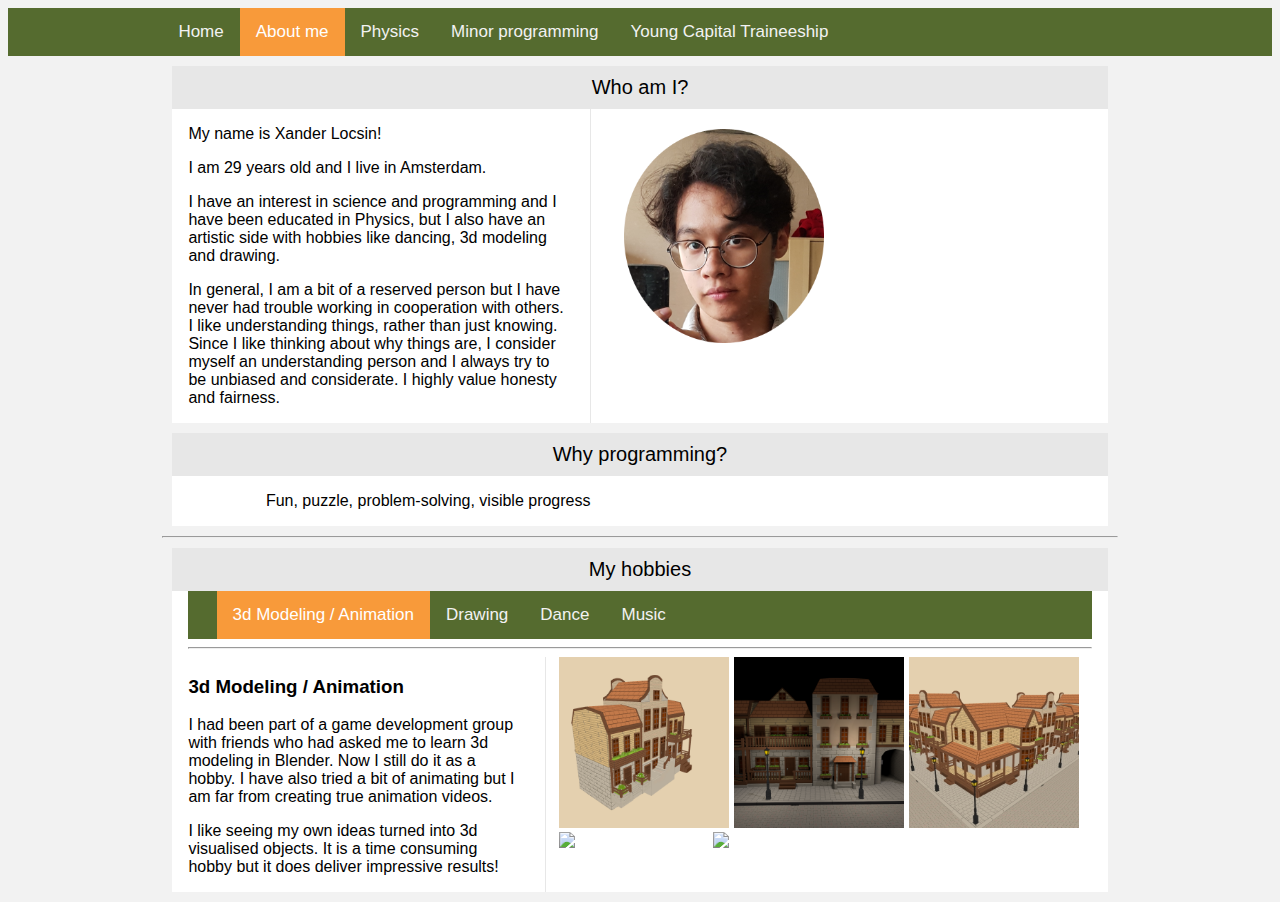
==== code/HTML/about.html @ ea5ac185 "more content in about page" ====
<!DOCTYPE html>
<html>
<head>
<meta name="viewport" content="width=device-width, initial-scale=1">
<link rel="stylesheet" href="../style/style.css">
</head>
<body onresize="aboutResize()">

<div class="topnav">
  <a href="index.html">Home</a>
  <a class="active" href="about.html">About me</a>
  <a href="physics.html">Physics</a>
  <a href="mProg.html">Minor programming</a>
  <a href="YCNt.html">Young Capital Traineeship</a>
</div>

<div class="innerBody">
  <div class="boxContainer">
    <div class="container">
      <div class="boxHeader"> Who am I? </div>
      <div class="boxContent">
        <div class="contentRow">
          <div class="contentLeft">
            <p>My name is Xander Locsin!</p>
            <p>I am <span id="ageStatement"></span> years old and I live in Amsterdam.</p>
            <p>
              I have an interest in science 
              and programming and I have been educated in Physics, but I also  
              have an artistic side with hobbies like dancing, 3d modeling and drawing.
            </p>
            <p>
              In general, I am a bit of a reserved person but I have never 
              had trouble working in cooperation with others. I like understanding things, 
              rather than just knowing. Since I like thinking about why things are, I consider 
              myself an understanding person and I always try to be unbiased and considerate. 
              I highly value honesty and fairness.
            </p>
          </div>
          <div class="contentRight"> 
            <img id="selfPicture2" src="../../doc/graphics/selfPicture2.png"/>
            <!-- <img id="selfPicture" src="../../doc/graphics/selfPicture.jpg"/> -->
          </div>
        </div>
      </div>
    </div>
    <div class="container">
      <div class="boxHeader"> Why programming? </div>
      <div class="boxContent introBox">
          <p>Fun, puzzle, problem-solving, visible progress</p>
      </div>
    </div>
  </div>

  <hr>

  <div class="boxContainer">
    <div class="container">
      <div class="boxHeader"> My hobbies </div>
      <div class="boxContent" id="hobbySection">
        <div id="aboutInnerNav">
          <div id="modelingButton" onclick="aboutInnerNav(this, document.getElementById('modeling'))">3d Modeling / Animation</div>
          <div id="drawingButton" onclick="aboutInnerNav(this, document.getElementById('drawing'))">Drawing</div>
          <div id="danceButton" onclick="aboutInnerNav(this, document.getElementById('dance'))">Dance</div>
          <div id="musicButton" onclick="aboutInnerNav(this, document.getElementById('music'))">Music</div>
        </div>

        <hr>

      <div class="contentRow aboutRow" id="modeling">
          <div class="contentLeft" >
            <h3>3d Modeling / Animation</h3>
            <p>
              I had been part of a game development group with friends who had asked me 
              to learn 3d modeling in Blender. Now I still do it as a hobby.
              I have also tried a bit of animating but I am far from creating true animation
              videos.
            </p>
            <p>
              I like seeing my own ideas turned into 3d visualised objects. It is a time 
              consuming hobby but it does deliver impressive results! 
            </p>
          </div>
          <div class="contentRight"> 
            <div>
              <img class="houseRender" src="../../doc/graphics/VHouseScenes_Render1.png"/>
              <img class="houseRender" src="../../doc/graphics/VTown_3n4_Nightrender.png"/>
              <img class="houseRender" src="../../doc/graphics/VTown_House_Land_Render.jpg"/>
            </div>
            <div>
              <img class="animationRender" src="../../doc/graphics/roachGif.gif"/>
              <img class="animationRender" src="../../doc/graphics/BOMKCV.gif"/>
            </div>
          </div>
        </div>

        <div class="contentRow aboutRow" id="drawing">
          <div class="contentLeft">
            <h3>Drawing</h3>
            <p>
              I have liked to draw ever since I was young. I have never felt the need to try to 
              become a professional artist but it has always been a consistent hobby of mine.
            </p>
            <p>
              I also have an interest in vintage fashion so I mostly draw vintage inspired outfits, 
              but I also draw other outfits and fantasy characters. In general I stick to drawing 
              people rather than objects or landscapes.
            </p>
          </div>
          <div id="drawingContent" class="contentRight">
            <img class="drawing" id="draw1" src="../../doc/graphics/ExplorerCV.jpg"/>
            <!-- <img class="drawing" id="draw2" src="../../doc/graphics/RoyalInfantryCV.jpg"/> -->
            <img class="drawing" id="draw3" src="../../doc/graphics/ShortsCardiganTShirtCV.jpg"/>
            <img class="drawing" id="draw4" src="../../doc/graphics/NewsboyCV.jpg"/>
          </div>
        </div>

        <div class="contentRow aboutRow" id="dance">
          <div class="contentLeft">
            <h3>Dance</h3>
            <p>
              Since 2019 I have been part of a dance group with friends. We cover 
              the choreographies of perfomances of Korean pop songs by k-pop groups. 
            </p>
            <p>
              The photo to the right shows me (left) and two of my friends performing 
              at a k-pop related meetup.
            </p>
          </div>
          <div class="contentRight"> 
            <img id="danceImg1" src="../../doc/graphics/danceImg1.jpg"/>
          </div>
        </div>
        <div class="contentRow aboutRow" id="music">
          <div class="contentLeft">
            <h3>Music</h3>
            <p>
              I also play guitar and sing. I like folk and country music, which is very 
              suitable for me to play and sing by myself. 
            </p>
            <p>
              I do occasionally record myself 
              but I do consider that kind of music to be better when played live. Despite that, 
              I do not really like performing for an audience.
            </p>
          </div>
          <div class="contentRight"> 
            image or video
          </div>
        </div>
      </div>
    </div>
  </div>
</div>




</body>
<script src="../scripts/script.js" onload="aboutMain()"></script>
</html>
---- code/style/style.css ----
/**
 * style.css
 *
 * Defines the styling for elements in progProject.html
 *
 * Author: Xander Locsin
 */

/* ------------------------ PAGE LAYOUT ------------------------------------- */
body {
  background-color: #F2F2F2;
  font-family: sans-serif;
  height: fit-content;
}

.topnav {
  overflow: hidden;
  background-color: darkolivegreen;
  /* #294b98; */
  padding-left: calc(35% - 288px);
  padding-right: calc(35% - 288px);
}

.topnav a {
  float: left;
  color: #f2f2f2;
  text-align: center;
  padding: 14px 16px;
  text-decoration: none;
  font-size: 17px;
}

.topnav a:hover {
  background-color: #ddd;
  color: black;
}

.topnav a.active {
  background-color: #f89a3a;
  color: white;
}

.fullImage {
  max-width: 100%;
  max-height: 100%;
}

.programText {
  font-family: 'Courier New', Courier, monospace;
  font-size: 50px;
  color: darkolivegreen;
  text-align: center;
}


/* ---------------------- Containers -------------------------- */
.innerBody{
  padding-left: calc(35% - 288px);
  padding-right: calc(35% - 288px);
  /* 288px is 15% of 1920px
  initially 35% -288px is a 20% padding 
  if 35% ends up less than 288px then padding is 0 */
}

.boxContainer{
  min-width: 300px;
  width: 100%;
}

.container {
  background-color: white;
  margin: 10px;
  /* border: 1px solid #c5c5c5; */
  /* float:left; */
  min-width: 200px;
}
  
.boxHeader {
  background-color: #e7e7e7;
  padding: 10px;
  text-align: center;
  font-size: 20px;
}
  
.boxContent {
  padding-left: 16px;
  padding-right: 16px;
  display: inline-block;
  width: calc(100% - 32px);
  height: fit-content;
}

.contentRow {
  height: fit-content;
}

.contentLeft {
  padding-right: 20px;
  width: calc(45% - 25px);
  height: 100%;
  display: inline-block;
  border-right-style: solid;
  border-right-width: 1px;
  border-right-color: #e7e7e7;
}

.contentRight{
  width: 54%;
  height: fit-content;
  float: right;
}

.introBox {
  width: 80%;
  padding-left: 10%;
  padding-right: 10%;
}

/* --------------------------------- About page  -------------------- */

#selfPicture {
  height: 250px;
  max-height: 100%;
  margin: 20px;
}

#selfPicture2 {
  width: 200px;
  margin: 20px;
}

.houseRender {
  width: 32%;
  display: inline-block;
  min-width: 150px;
}

.animationRender {
  width: 49%;
  min-width: 150px;
}

.drawing {
  max-width: 48%;
  max-height: 300px;
}

.aboutRow {
  display: none;
  /* height: 480px; */
}

/* overwrite widths of contentLeft in divs of class aboutRow */
.aboutRow div.contentLeft {
  width: calc(40% - 25px);
}
.aboutRow div.contentRight {
  width: 59%;
}

.aboutInnerVisible {
  display: block;
}

#aboutInnerNav {
  overflow: hidden;
  background-color: darkolivegreen;
  /* #294b98; */
  padding-left: calc(35% - 288px);
  padding-right: calc(35% - 288px);
}

#aboutInnerNav div {
  float: left;
  color: #f2f2f2;
  text-align: center;
  padding: 14px 16px;
  text-decoration: none;
  font-size: 17px;
}

#aboutInnerNav div:hover {
  background-color: #ddd;
  color: black;
}

#aboutInnerNav div.aboutInnerActive {
  background-color: #f89a3a;
  color: white;
}

#danceImg1 {
  width: 100%;
}



/* -------------------------- Physics --------------------------------- */
#physicsIntroRow div.contentLeft {
  width: calc(70% - 25px);
}
#physicsIntroRow div.contentRight {
  width: 29%;
}

/* ----------------------------- mprog ---------------------------- */

.mprogClickImg {
  padding: 1px;
}

.mprogClickImg:hover {
  padding: 0px;
  border-style: solid;
  border-width: 1px;
  border-color: green;
}

#dataprocessingImg {
  max-width: 100%;
}

/* -------------------------------------- */

/* .vLine {
  background-color: darkslategray;
  width: 1px;
  height: 100%;
  display: inline-block;
} */
/* floating elements cannot inherit height */
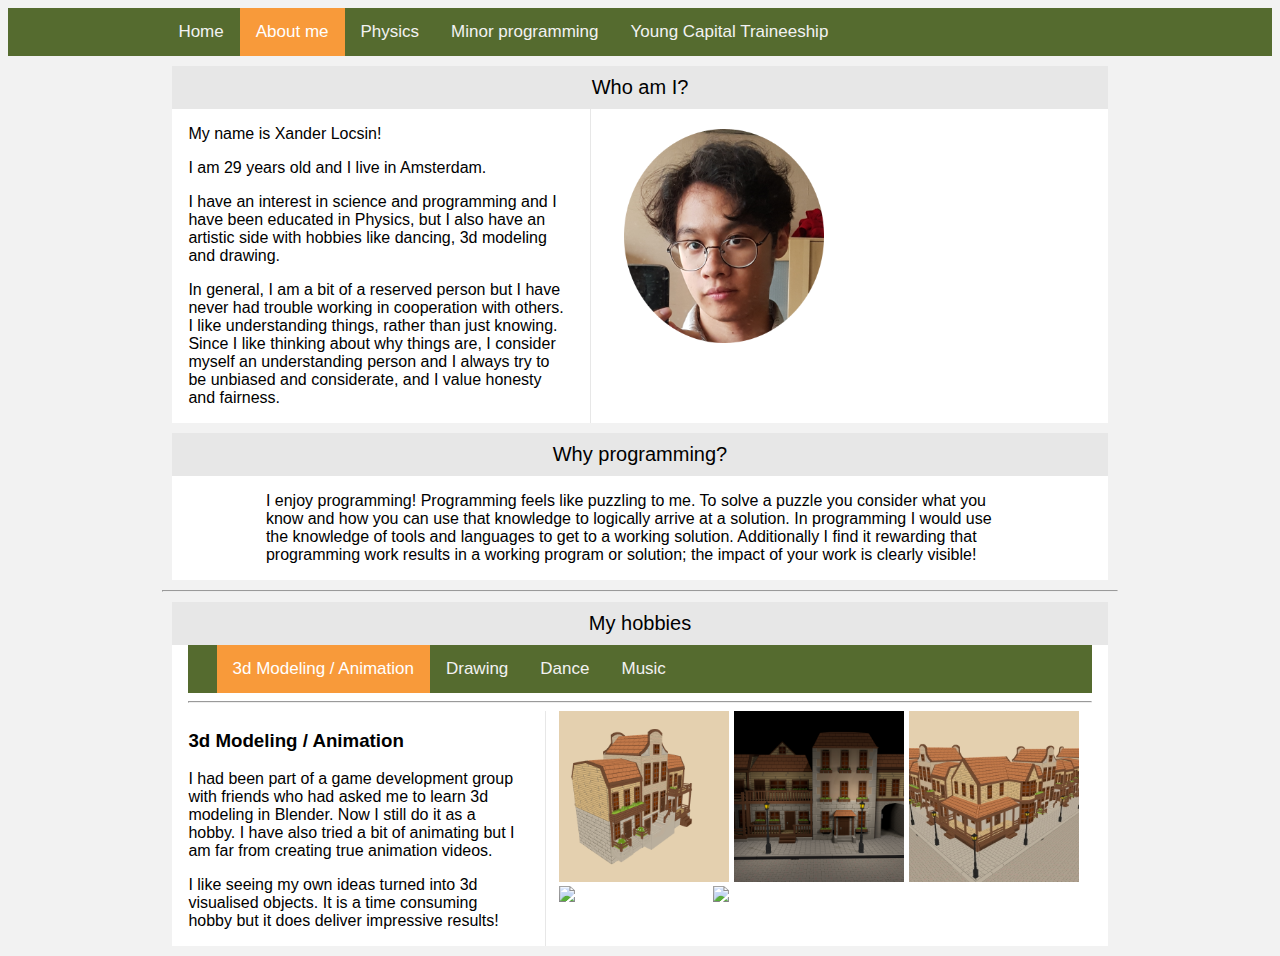
==== commit 5314cd86: "homepage structure, why programming part written" ====
--- a/code/HTML/about.html
+++ b/code/HTML/about.html
@@ -32,8 +32,8 @@
               In general, I am a bit of a reserved person but I have never 
               had trouble working in cooperation with others. I like understanding things, 
               rather than just knowing. Since I like thinking about why things are, I consider 
-              myself an understanding person and I always try to be unbiased and considerate. 
-              I highly value honesty and fairness.
+              myself an understanding person and I always try to be unbiased and considerate,  
+              and I value honesty and fairness.
             </p>
           </div>
           <div class="contentRight"> 
@@ -46,7 +46,13 @@
     <div class="container">
       <div class="boxHeader"> Why programming? </div>
       <div class="boxContent introBox">
-          <p>Fun, puzzle, problem-solving, visible progress</p>
+          <p>
+            I enjoy programming! Programming feels like puzzling to me. To solve a puzzle you consider what you know 
+            and how you can use that knowledge to logically arrive at a solution. In programming 
+            I would use the knowledge of tools and languages to get to a working solution. Additionally 
+            I find it rewarding that programming work results in a working program or solution; the 
+            impact of your work is clearly visible!
+          </p>
       </div>
     </div>
   </div>
@@ -80,7 +86,7 @@
               consuming hobby but it does deliver impressive results! 
             </p>
           </div>
-          <div class="contentRight"> 
+          <div class="contentRight" onload="rowResize()"> 
             <div>
               <img class="houseRender" src="../../doc/graphics/VHouseScenes_Render1.png"/>
               <img class="houseRender" src="../../doc/graphics/VTown_3n4_Nightrender.png"/>
@@ -106,7 +112,7 @@
               people rather than objects or landscapes.
             </p>
           </div>
-          <div id="drawingContent" class="contentRight">
+          <div id="drawingContent" class="contentRight" onload="rowResize()">
             <img class="drawing" id="draw1" src="../../doc/graphics/ExplorerCV.jpg"/>
             <!-- <img class="drawing" id="draw2" src="../../doc/graphics/RoyalInfantryCV.jpg"/> -->
             <img class="drawing" id="draw3" src="../../doc/graphics/ShortsCardiganTShirtCV.jpg"/>
@@ -127,7 +133,7 @@
             </p>
           </div>
           <div class="contentRight"> 
-            <img id="danceImg1" src="../../doc/graphics/danceImg1.jpg"/>
+            <img id="danceImg1" src="../../doc/graphics/danceImg1.jpg"/ onload="rowResize()">
           </div>
         </div>
         <div class="contentRow aboutRow" id="music">
@@ -143,7 +149,7 @@
               I do not really like performing for an audience.
             </p>
           </div>
-          <div class="contentRight"> 
+          <div class="contentRight" onload="rowResize()"> 
             image or video
           </div>
         </div>
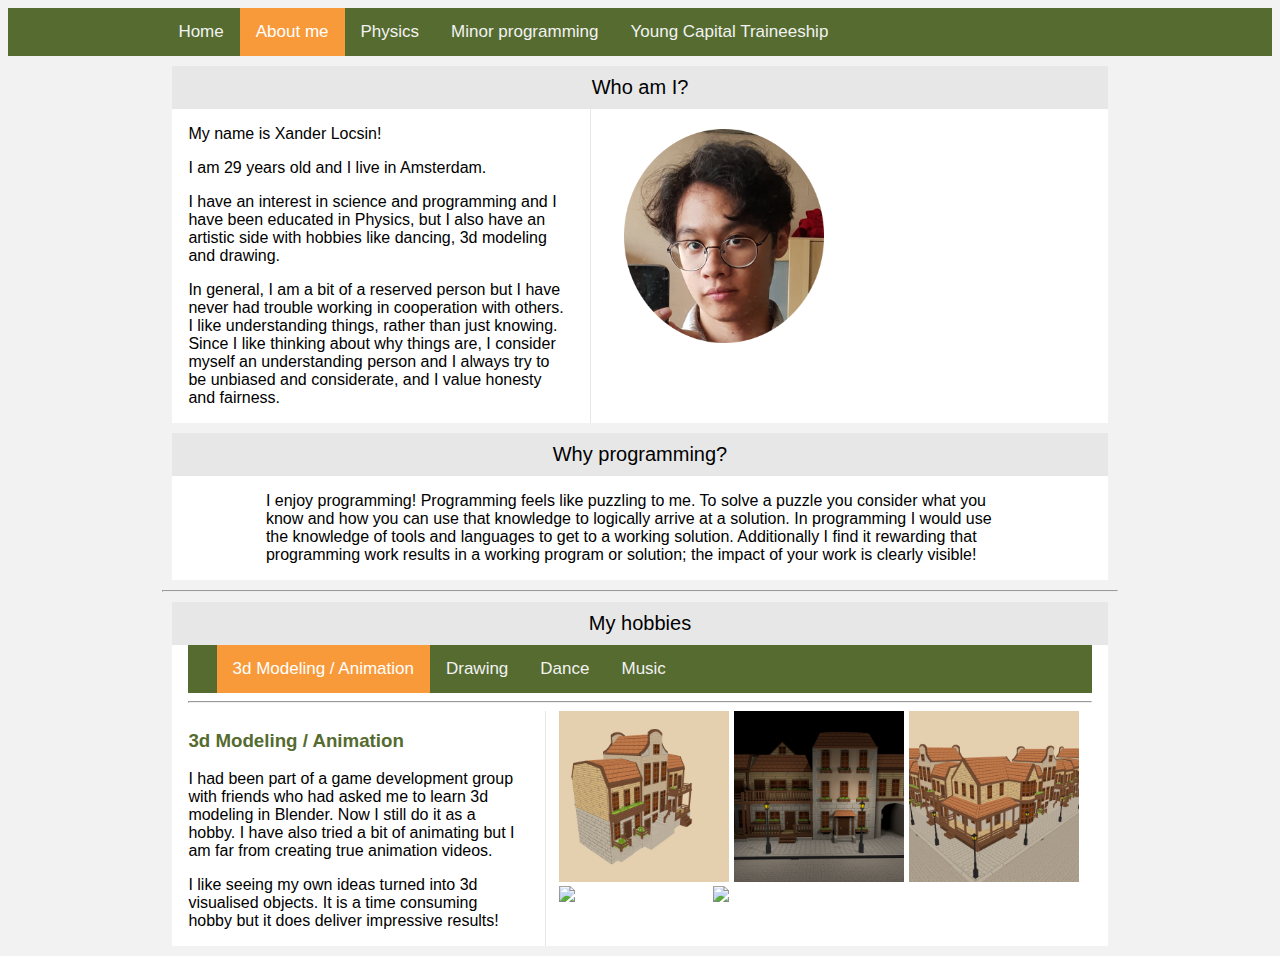
==== commit c0ed2890: "added Icons and contact page, small text reworks" ====
--- a/code/HTML/about.html
+++ b/code/HTML/about.html
@@ -3,6 +3,7 @@
 <head>
 <meta name="viewport" content="width=device-width, initial-scale=1">
 <link rel="stylesheet" href="../style/style.css">
+<script src="../scripts/script.js"></script>
 </head>
 <body onresize="aboutResize()">
 
@@ -86,7 +87,7 @@
               consuming hobby but it does deliver impressive results! 
             </p>
           </div>
-          <div class="contentRight" onload="rowResize()"> 
+          <div class="contentRight" onload="allRowResize()"> 
             <div>
               <img class="houseRender" src="../../doc/graphics/VHouseScenes_Render1.png"/>
               <img class="houseRender" src="../../doc/graphics/VTown_3n4_Nightrender.png"/>
@@ -112,7 +113,7 @@
               people rather than objects or landscapes.
             </p>
           </div>
-          <div id="drawingContent" class="contentRight" onload="rowResize()">
+          <div id="drawingContent" class="contentRight" onload="allRowResize()">
             <img class="drawing" id="draw1" src="../../doc/graphics/ExplorerCV.jpg"/>
             <!-- <img class="drawing" id="draw2" src="../../doc/graphics/RoyalInfantryCV.jpg"/> -->
             <img class="drawing" id="draw3" src="../../doc/graphics/ShortsCardiganTShirtCV.jpg"/>
@@ -133,7 +134,7 @@
             </p>
           </div>
           <div class="contentRight"> 
-            <img id="danceImg1" src="../../doc/graphics/danceImg1.jpg"/ onload="rowResize()">
+            <img id="danceImg1" src="../../doc/graphics/danceImg1.jpg"/ onload="allRowResize()">
           </div>
         </div>
         <div class="contentRow aboutRow" id="music">
@@ -149,8 +150,8 @@
               I do not really like performing for an audience.
             </p>
           </div>
-          <div class="contentRight" onload="rowResize()"> 
-            image or video
+          <div class="contentRight" onload="allRowResize()"> 
+            <img id="guitarIcon" src="../../doc/graphics/guitarIcon.png"/>
           </div>
         </div>
       </div>
@@ -162,5 +163,5 @@
 
 
 </body>
-<script src="../scripts/script.js" onload="aboutMain()"></script>
+<script>window.onload=aboutMain()</script>
 </html>--- a/code/style/style.css
+++ b/code/style/style.css
@@ -13,6 +13,18 @@
   height: fit-content;
 }
 
+b {
+  color: #f89a3a;;
+}
+
+h3 {
+  color: darkolivegreen;
+}
+
+.smallTitle {
+  color: darkolivegreen;
+}
+
 .topnav {
   overflow: hidden;
   background-color: darkolivegreen;
@@ -48,8 +60,11 @@
 .programText {
   font-family: 'Courier New', Courier, monospace;
   font-size: 50px;
+  text-align: center;
+}
+
+.programText b{
   color: darkolivegreen;
-  text-align: center;
 }
 
 
@@ -116,6 +131,30 @@
   padding-right: 10%;
 }
 
+
+/* --------------------------------- Homepage/Index  -------------------- */
+.smallIcon {
+  min-width: 100px;
+  max-width: 48%;
+}
+
+#introTextRow div.contentLeft {
+  width: calc(70% - 25px);
+}
+#introTextRow div.contentRight {
+  width: 29%;
+}
+
+#contactRow div.contentLeft {
+  width: calc(70% - 25px);
+}
+
+#contactRow div.contentRight {
+  width: 29%;
+}
+
+
+
 /* --------------------------------- About page  -------------------- */
 
 #selfPicture {
@@ -193,14 +232,24 @@
   width: 100%;
 }
 
+#guitarIcon {
+  width: 50%;
+}
+
 
 
 /* -------------------------- Physics --------------------------------- */
 #physicsIntroRow div.contentLeft {
   width: calc(70% - 25px);
 }
+
 #physicsIntroRow div.contentRight {
   width: 29%;
+}
+
+#atomIcon {
+  max-width: 100%;
+  max-height: 100%;
 }
 
 /* ----------------------------- mprog ---------------------------- */
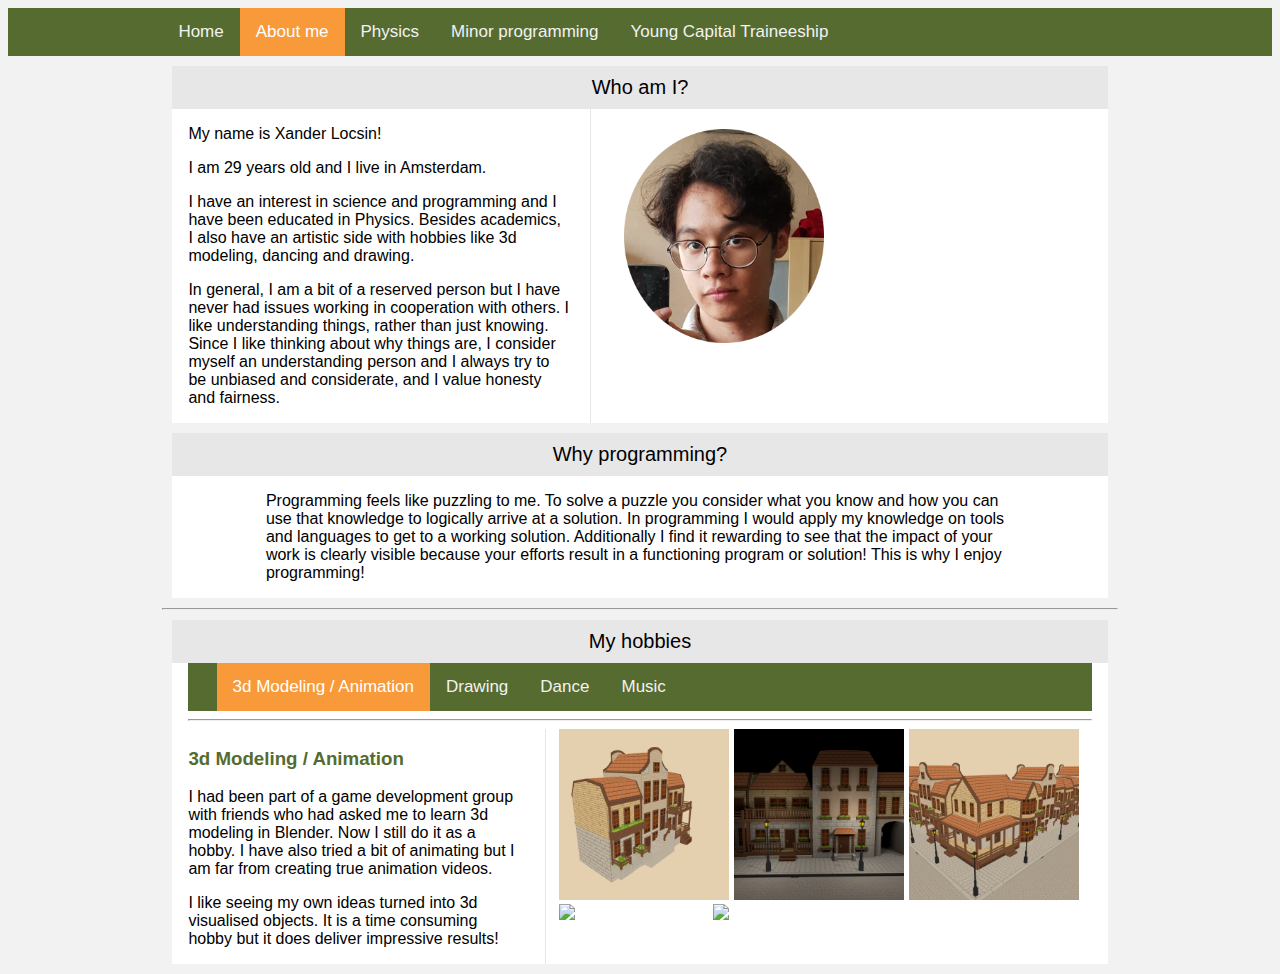
==== commit 361f2474: "aboutpage text changes" ====
--- a/code/HTML/about.html
+++ b/code/HTML/about.html
@@ -26,19 +26,19 @@
             <p>I am <span id="ageStatement"></span> years old and I live in Amsterdam.</p>
             <p>
               I have an interest in science 
-              and programming and I have been educated in Physics, but I also  
-              have an artistic side with hobbies like dancing, 3d modeling and drawing.
+              and programming and I have been educated in Physics. Besides academics, I also  
+              have an artistic side with hobbies like 3d modeling, dancing and drawing.
             </p>
             <p>
               In general, I am a bit of a reserved person but I have never 
-              had trouble working in cooperation with others. I like understanding things, 
+              had issues working in cooperation with others. I like understanding things, 
               rather than just knowing. Since I like thinking about why things are, I consider 
               myself an understanding person and I always try to be unbiased and considerate,  
               and I value honesty and fairness.
             </p>
           </div>
           <div class="contentRight"> 
-            <img id="selfPicture2" src="../../doc/graphics/selfPicture2.png"/>
+            <img id="selfPicture2" src="../../doc/graphics/selfPicture2.png" onload="matchHeight(this.parentNode.parentNode);"/>
             <!-- <img id="selfPicture" src="../../doc/graphics/selfPicture.jpg"/> -->
           </div>
         </div>
@@ -48,11 +48,11 @@
       <div class="boxHeader"> Why programming? </div>
       <div class="boxContent introBox">
           <p>
-            I enjoy programming! Programming feels like puzzling to me. To solve a puzzle you consider what you know 
+            Programming feels like puzzling to me. To solve a puzzle you consider what you know 
             and how you can use that knowledge to logically arrive at a solution. In programming 
-            I would use the knowledge of tools and languages to get to a working solution. Additionally 
-            I find it rewarding that programming work results in a working program or solution; the 
-            impact of your work is clearly visible!
+            I would apply my knowledge on tools and languages to get to a working solution. Additionally 
+            I find it rewarding to see that the impact of your work is clearly visible because your efforts 
+            result in a functioning program or solution! This is why I enjoy programming! 
           </p>
       </div>
     </div>
@@ -64,16 +64,16 @@
     <div class="container">
       <div class="boxHeader"> My hobbies </div>
       <div class="boxContent" id="hobbySection">
-        <div id="aboutInnerNav">
-          <div id="modelingButton" onclick="aboutInnerNav(this, document.getElementById('modeling'))">3d Modeling / Animation</div>
-          <div id="drawingButton" onclick="aboutInnerNav(this, document.getElementById('drawing'))">Drawing</div>
-          <div id="danceButton" onclick="aboutInnerNav(this, document.getElementById('dance'))">Dance</div>
-          <div id="musicButton" onclick="aboutInnerNav(this, document.getElementById('music'))">Music</div>
+        <div class="innerNav">
+          <div id="modelingButton" onclick="innerNav(this, document.getElementById('modeling'))">3d Modeling / Animation</div>
+          <div id="drawingButton" onclick="innerNav(this, document.getElementById('drawing'))">Drawing</div>
+          <div id="danceButton" onclick="innerNav(this, document.getElementById('dance'))">Dance</div>
+          <div id="musicButton" onclick="innerNav(this, document.getElementById('music'))">Music</div>
         </div>
 
         <hr>
 
-      <div class="contentRow aboutRow" id="modeling">
+      <div class="contentRow aboutRow navElement" id="modeling">
           <div class="contentLeft" >
             <h3>3d Modeling / Animation</h3>
             <p>
@@ -95,12 +95,12 @@
             </div>
             <div>
               <img class="animationRender" src="../../doc/graphics/roachGif.gif"/>
-              <img class="animationRender" src="../../doc/graphics/BOMKCV.gif"/>
+              <img class="animationRender" src="../../doc/graphics/BOMKCV.gif" onload="matchHeight(this.parentNode.parentNode.parentNode);"/>
             </div>
           </div>
         </div>
 
-        <div class="contentRow aboutRow" id="drawing">
+        <div class="contentRow aboutRow navElement" id="drawing">
           <div class="contentLeft">
             <h3>Drawing</h3>
             <p>
@@ -113,7 +113,7 @@
               people rather than objects or landscapes.
             </p>
           </div>
-          <div id="drawingContent" class="contentRight" onload="allRowResize()">
+          <div id="drawingContent" class="contentRight">
             <img class="drawing" id="draw1" src="../../doc/graphics/ExplorerCV.jpg"/>
             <!-- <img class="drawing" id="draw2" src="../../doc/graphics/RoyalInfantryCV.jpg"/> -->
             <img class="drawing" id="draw3" src="../../doc/graphics/ShortsCardiganTShirtCV.jpg"/>
@@ -121,7 +121,7 @@
           </div>
         </div>
 
-        <div class="contentRow aboutRow" id="dance">
+        <div class="contentRow aboutRow navElement" id="dance">
           <div class="contentLeft">
             <h3>Dance</h3>
             <p>
@@ -134,10 +134,10 @@
             </p>
           </div>
           <div class="contentRight"> 
-            <img id="danceImg1" src="../../doc/graphics/danceImg1.jpg"/ onload="allRowResize()">
+            <img id="danceImg1" src="../../doc/graphics/danceImg1.jpg"/ onload="matchHeight(this.parentNode.parentNode);"">
           </div>
         </div>
-        <div class="contentRow aboutRow" id="music">
+        <div class="contentRow aboutRow navElement" id="music">
           <div class="contentLeft">
             <h3>Music</h3>
             <p>
@@ -150,8 +150,8 @@
               I do not really like performing for an audience.
             </p>
           </div>
-          <div class="contentRight" onload="allRowResize()"> 
-            <img id="guitarIcon" src="../../doc/graphics/guitarIcon.png"/>
+          <div class="contentRight"> 
+            <img id="guitarIcon" src="../../doc/graphics/guitarIcon.png" onload="matchHeight(this.parentNode.parentNode);"/>
           </div>
         </div>
       </div>
--- a/code/style/style.css
+++ b/code/style/style.css
@@ -67,6 +67,57 @@
   color: darkolivegreen;
 }
 
+.center {
+  display: block;
+  margin-left: auto;
+  margin-right: auto;
+}
+
+.clickImg {
+  padding: 1px;
+}
+
+.clickImg:hover {
+  padding: 0px;
+  border-style: solid;
+  border-width: 1px;
+  border-color: green;
+}
+
+.navElement {
+  display: none;
+}
+
+.innerVisible {
+  display: block;
+}
+
+.innerNav {
+  overflow: hidden;
+  background-color: darkolivegreen;
+  /* #294b98; */
+  padding-left: calc(35% - 288px);
+  padding-right: calc(35% - 288px);
+}
+
+.innerNav div {
+  float: left;
+  color: #f2f2f2;
+  text-align: center;
+  padding: 14px 16px;
+  text-decoration: none;
+  font-size: 17px;
+}
+
+.innerNav div:hover {
+  background-color: #ddd;
+  color: black;
+}
+
+.innerNav div.innerActiveButton {
+  background-color: #f89a3a;
+  color: white;
+}
 
 /* ---------------------- Containers -------------------------- */
 .innerBody{
@@ -138,6 +189,11 @@
   max-width: 48%;
 }
 
+.indexIcon {
+  height: 130px;
+  margin: 15px;
+}
+
 #introTextRow div.contentLeft {
   width: calc(70% - 25px);
 }
@@ -153,7 +209,21 @@
   width: 29%;
 }
 
-
+.iconProgramText {
+  display: inline-block;
+  font-family: 'Courier New', Courier, monospace;
+  font-size: 50px;
+  vertical-align: middle;
+}
+
+.iconProgramText b{
+  color: darkolivegreen;
+}
+
+#contactIcon {
+  max-width: 100%;
+  max-height: 100%;
+}
 
 /* --------------------------------- About page  -------------------- */
 
@@ -197,37 +267,6 @@
   width: 59%;
 }
 
-.aboutInnerVisible {
-  display: block;
-}
-
-#aboutInnerNav {
-  overflow: hidden;
-  background-color: darkolivegreen;
-  /* #294b98; */
-  padding-left: calc(35% - 288px);
-  padding-right: calc(35% - 288px);
-}
-
-#aboutInnerNav div {
-  float: left;
-  color: #f2f2f2;
-  text-align: center;
-  padding: 14px 16px;
-  text-decoration: none;
-  font-size: 17px;
-}
-
-#aboutInnerNav div:hover {
-  background-color: #ddd;
-  color: black;
-}
-
-#aboutInnerNav div.aboutInnerActive {
-  background-color: #f89a3a;
-  color: white;
-}
-
 #danceImg1 {
   width: 100%;
 }
@@ -254,27 +293,36 @@
 
 /* ----------------------------- mprog ---------------------------- */
 
-.mprogClickImg {
-  padding: 1px;
-}
-
-.mprogClickImg:hover {
-  padding: 0px;
-  border-style: solid;
-  border-width: 1px;
-  border-color: green;
-}
-
 #dataprocessingImg {
   max-width: 100%;
 }
 
-/* -------------------------------------- */
-
-/* .vLine {
-  background-color: darkslategray;
-  width: 1px;
-  height: 100%;
-  display: inline-block;
-} */
-/* floating elements cannot inherit height */+/* --------------------------YCNEXT ------------ */
+#YCNIntro div.contentLeft {
+  width: calc(70% - 25px);
+}
+
+#YCNIntro div.contentRight {
+  width: 29%;
+}
+
+#YCNEXTIcon {
+  max-width: 80%;
+}
+
+.basicTrainingRow {
+  padding-bottom: 20px;
+}
+
+.progIcon {
+  height: 60px;
+}
+
+.certificateIcon {
+  height: 160px;
+  width: 160px;
+}
+
+#ISTQBIcon {
+  height: 160px;
+}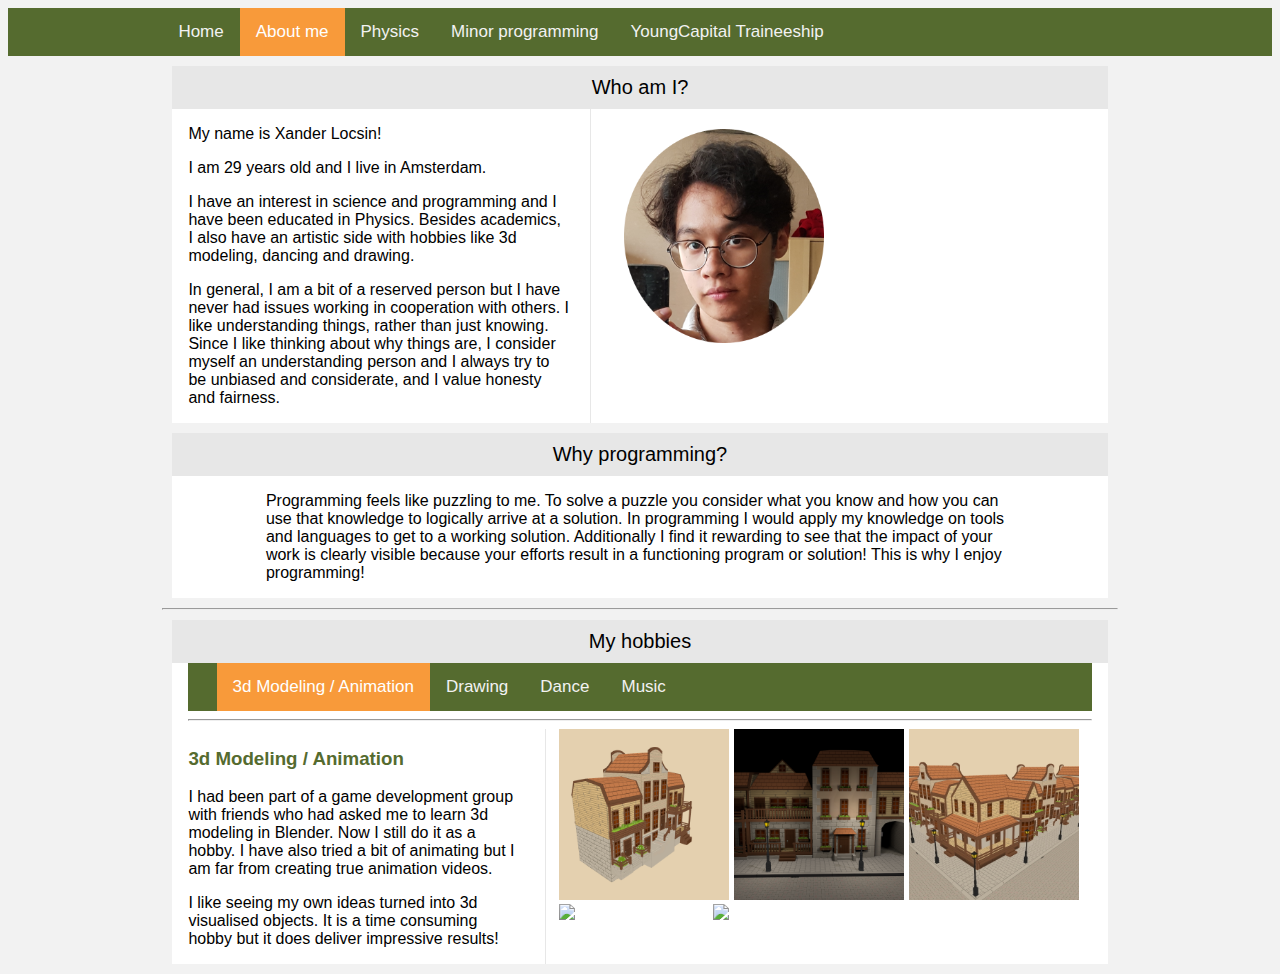
==== commit 3f8633c8: "YoungCapital navbar spelling fix" ====
--- a/code/HTML/about.html
+++ b/code/HTML/about.html
@@ -12,7 +12,7 @@
   <a class="active" href="about.html">About me</a>
   <a href="physics.html">Physics</a>
   <a href="mProg.html">Minor programming</a>
-  <a href="YCNt.html">Young Capital Traineeship</a>
+  <a href="YCNt.html">YoungCapital Traineeship</a>
 </div>
 
 <div class="innerBody">
